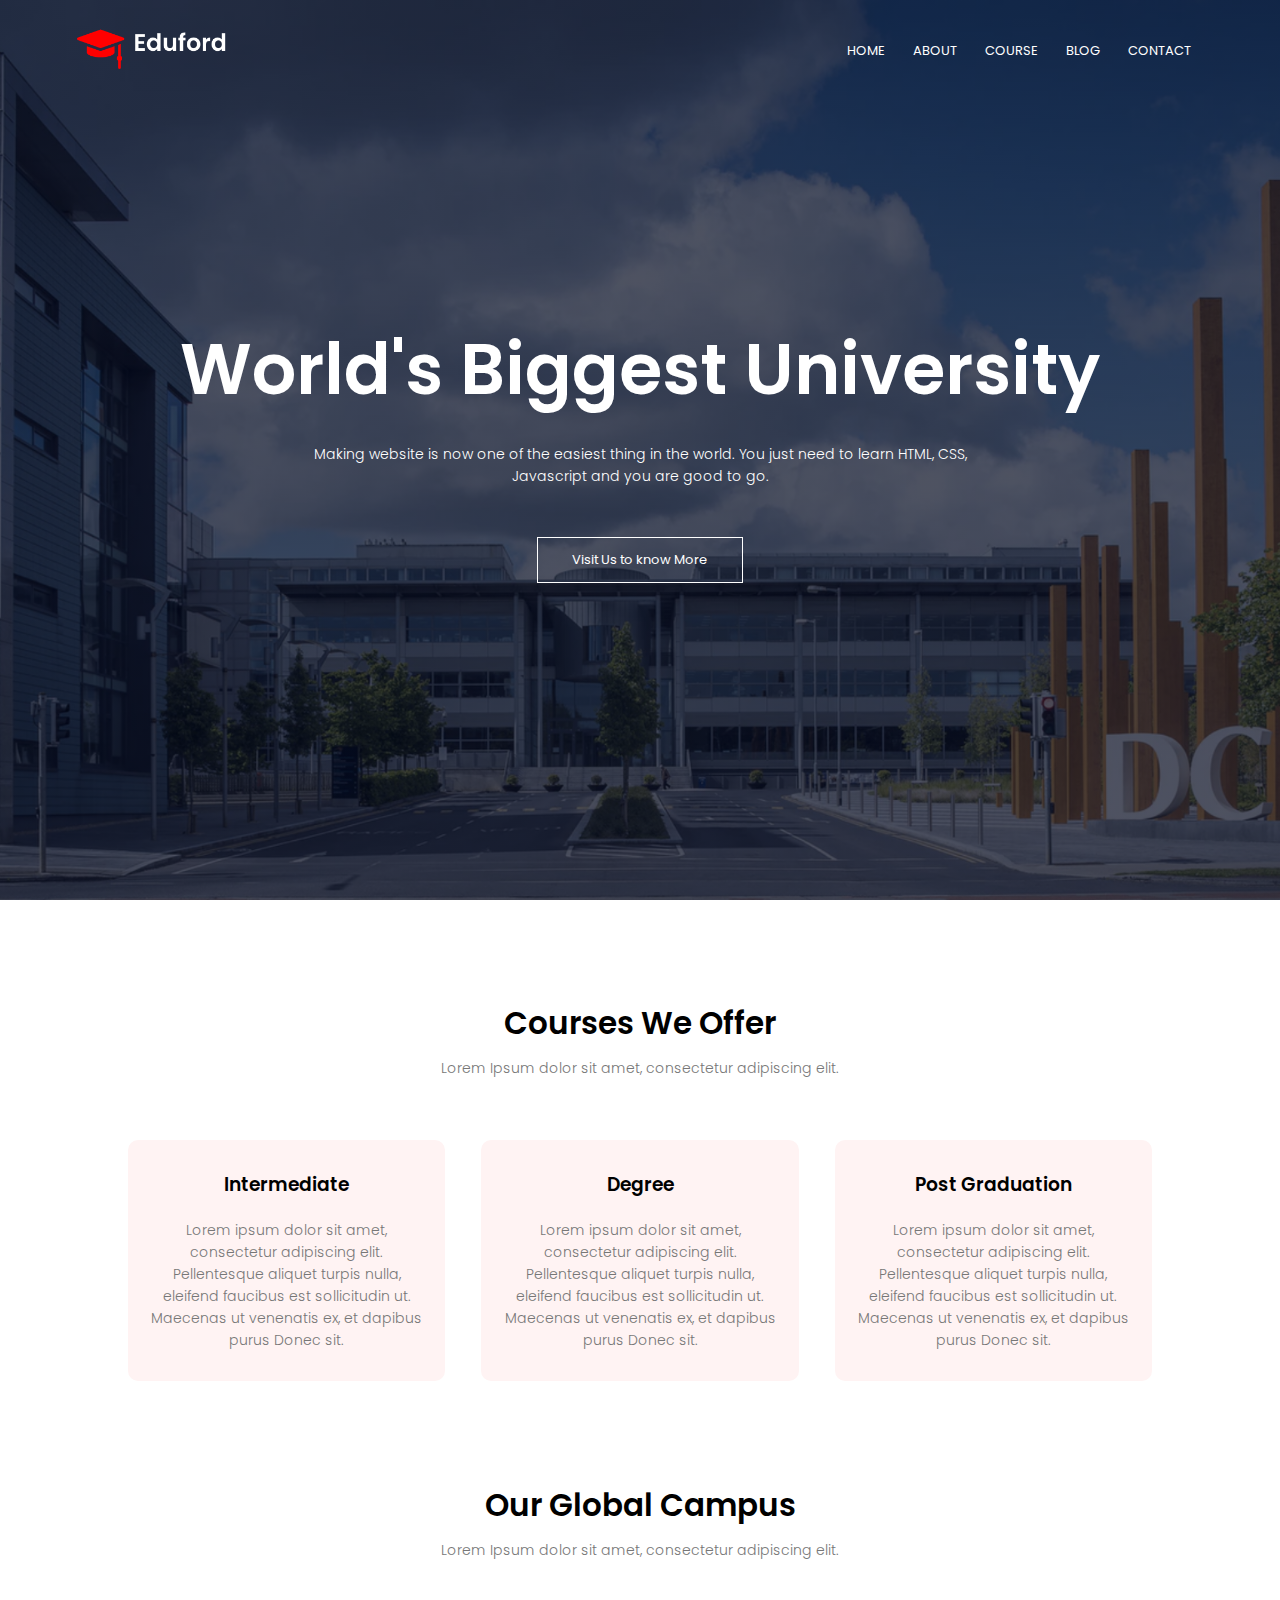
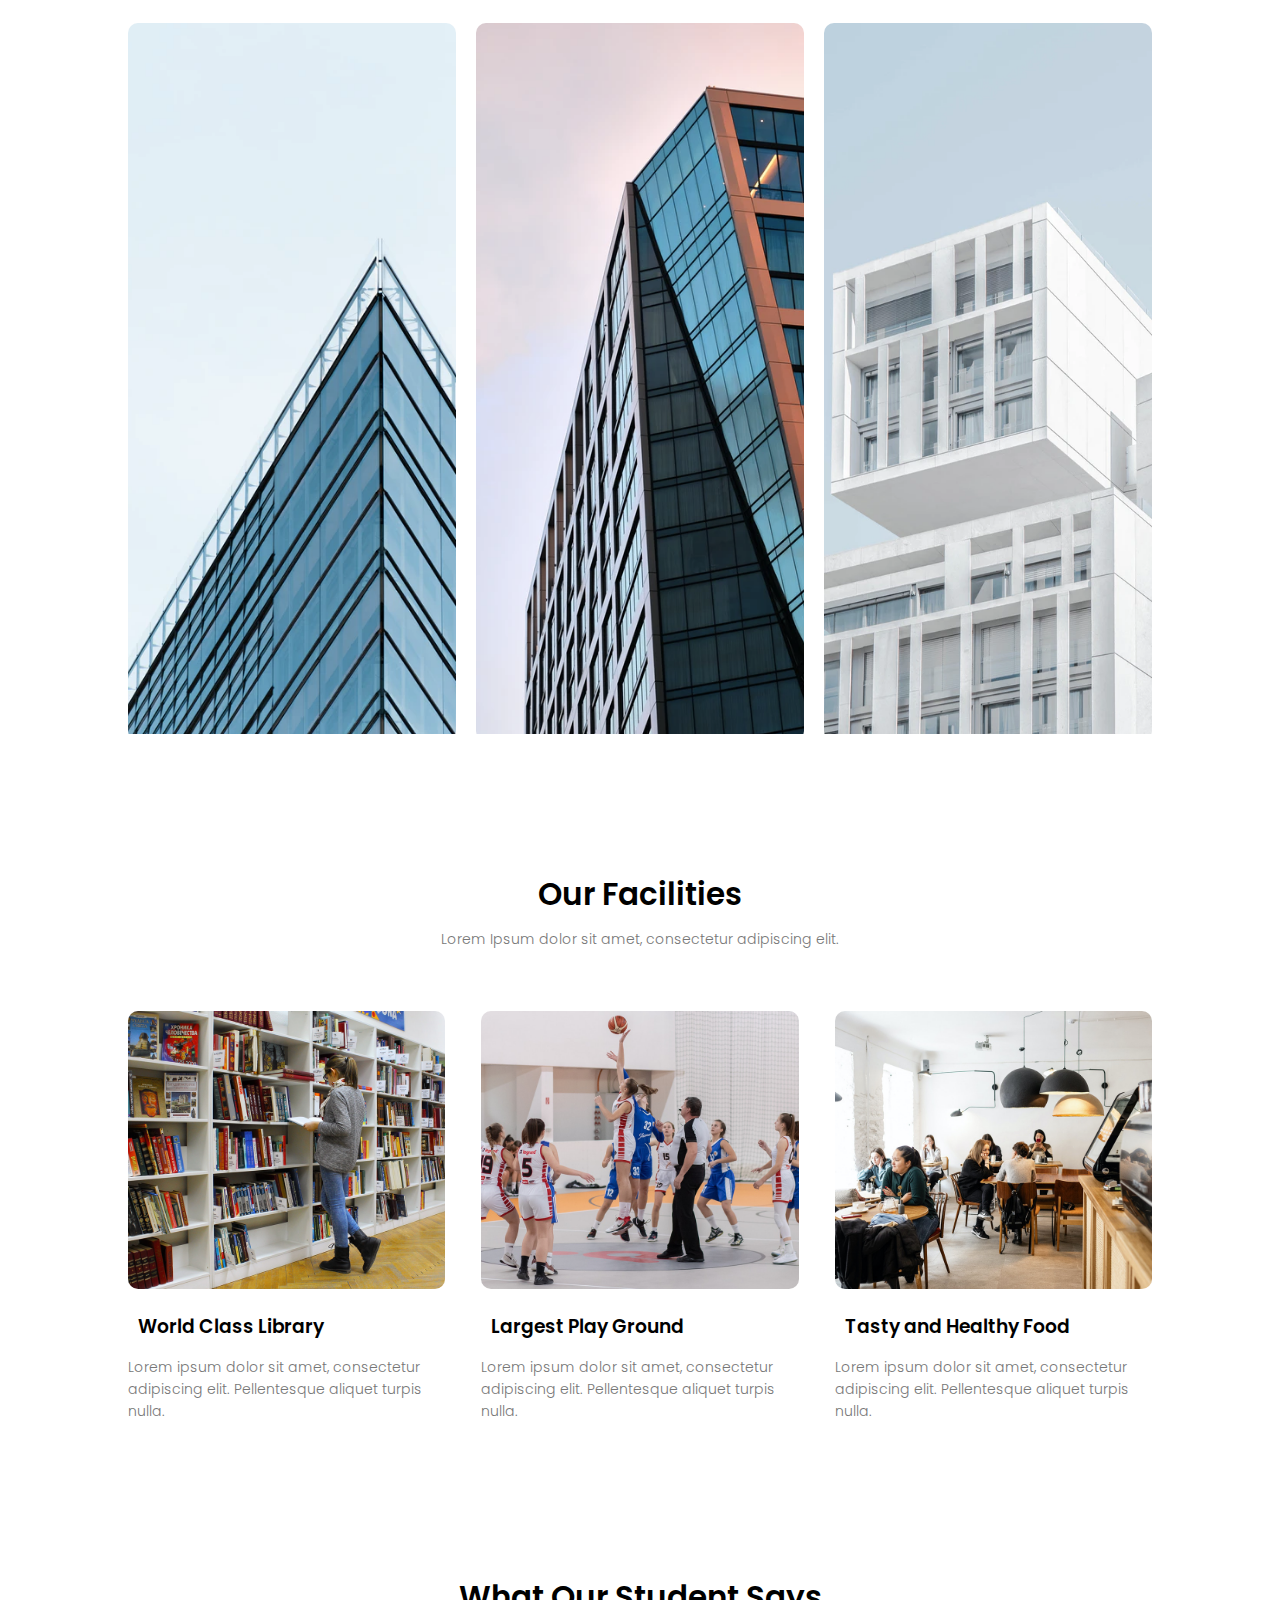
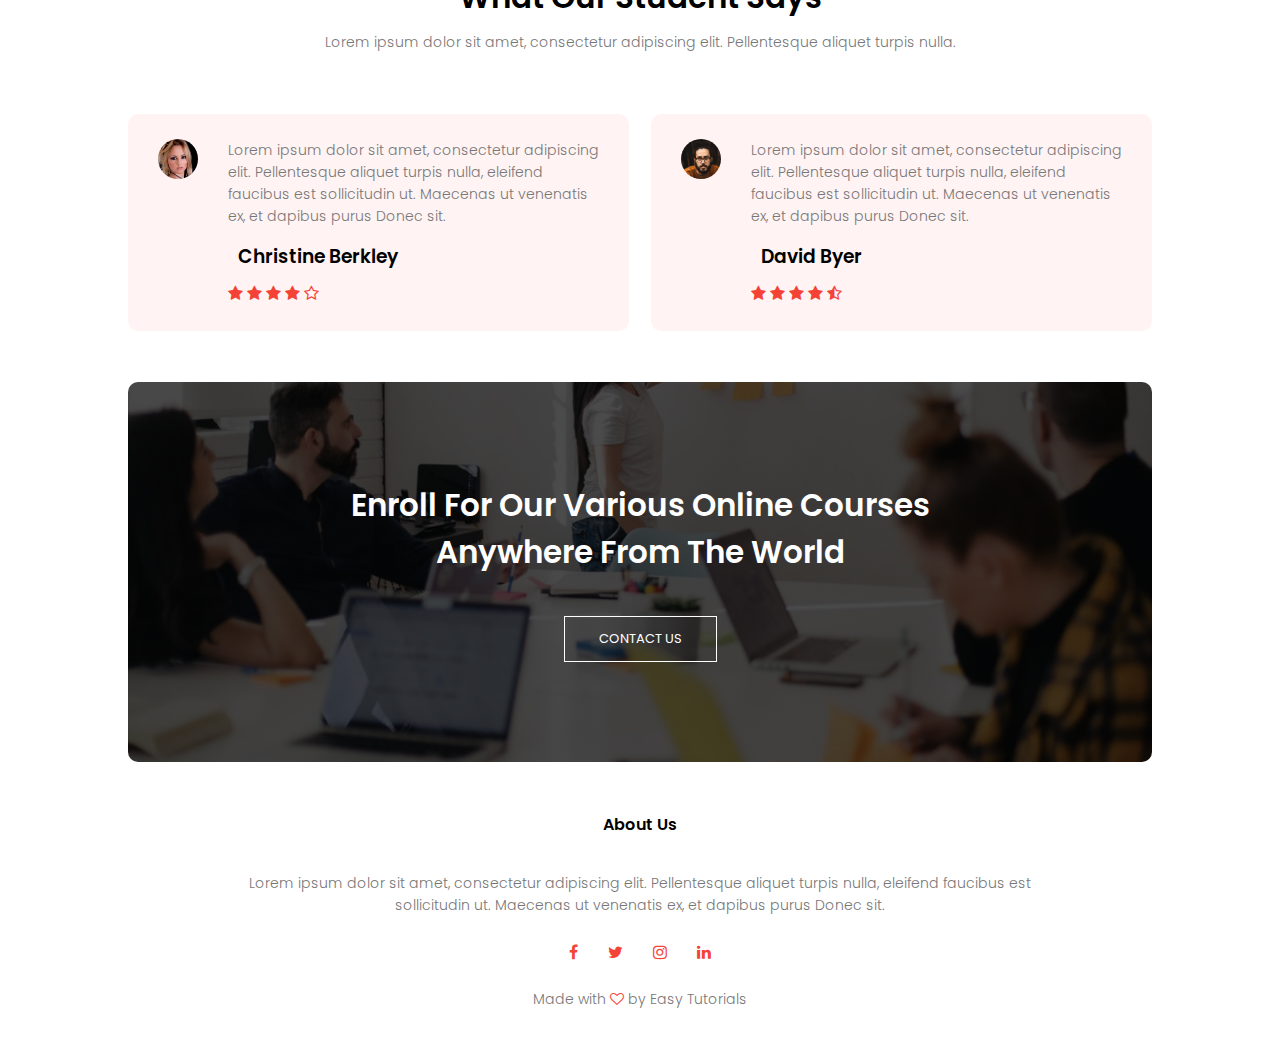
==== index.html @ 5dd43e8d "Initial commit" ====
<!DOCTYPE html>
<html>
<head>
    <meta name="viewport" content="with=device-width, initial-scale=1.0">
        <title>University Website Design - Easy Tutorials</title>
        <link rel="stylesheet" href="style.css">
        <link rel="preconnect" href="https://fonts.googleapis.com">
        <link rel="preconnect" href="https://fonts.gstatic.com" crossorigin>
        <link href="https://fonts.googleapis.com/css2?family=Poppins:ital,wght@0,100;0,200;0,300;0,400;0,500;0,600;0,700;0,800;0,900;1,100;1,200;1,300;1,400;1,500;1,600;1,700;1,800;1,900&display=swap" rel="stylesheet">
        <link rel="stylesheet" href="https://stackpath.bootstrapcdn.com/font-awesome/4.7.0/css/font-awesome.min.css">
    </head>
    <body>
        <section class="header">
            <nav>
                <a href="index.html"><img src="images/logo.png"></a>
                <div class="nav-links" id="navLinks"> 
                    <i class="fa fa-times" onclick="hideMenu()"></i>
                    <ul>
                        <li><a href="">HOME</a></li>
                        <li><a href="">ABOUT</a></li>
                        <li><a href="">COURSE</a></li>
                        <li><a href="">BLOG</a></li>
                        <li><a href="">CONTACT</a></li>
                    </ul>
                </div>
                <i class="fa fa-bars" onclick="showMenu()"></i>
            </nav>
<div class="text-box">
        <h1>World's Biggest University</h1>
        <p>Making website is now one of the easiest thing in the world. You just need to learn HTML, CSS, <br> Javascript and you are good to go.</p>
        <a href="" class="hero-btn">Visit Us to know More</a>



        </section>

<!------- Course -------->

<section class="course">
    <h1>Courses We Offer</h1>
    <p>Lorem Ipsum dolor sit amet, consectetur adipiscing elit.</p>

    <div class="row">
        <div class="course-col">
            <h3>Intermediate</h3>
            <p>Lorem ipsum dolor sit amet, consectetur adipiscing elit. Pellentesque aliquet turpis nulla, eleifend faucibus est sollicitudin ut. Maecenas ut venenatis ex, et dapibus purus Donec sit.</p>
        </div>
        <div class="course-col">
            <h3>Degree</h3>
            <p>Lorem ipsum dolor sit amet, consectetur adipiscing elit. Pellentesque aliquet turpis nulla, eleifend faucibus est sollicitudin ut. Maecenas ut venenatis ex, et dapibus purus Donec sit.</p>
        </div>
        <div class="course-col">
            <h3>Post Graduation</h3>
            <p>Lorem ipsum dolor sit amet, consectetur adipiscing elit. Pellentesque aliquet turpis nulla, eleifend faucibus est sollicitudin ut. Maecenas ut venenatis ex, et dapibus purus Donec sit.</p>
        </div>
    </div>

</section>


<!------- Campus -------->

<section class="campus">
    <h1>Our Global Campus</h1>
    <p>Lorem Ipsum dolor sit amet, consectetur adipiscing elit.</p>

    <div class="row">
        <div class="campus-col">
            <img src="images/london.png">
            <div class="layer">
                <h3>LONDON</h3>
            </div>
        </div>
        <div class="campus-col">
            <img src="images/newyork.png">
            <div class="layer">
                <h3>NEW YORK</h3>
            </div>
        </div>
        <div class="campus-col">
            <img src="images/washington.png">
            <div class="layer">
                <h3>WASHINGTON</h3>
            </div>
        </div>
    </div>


</section>

<!------ Facilities ------->

<section class="facilities">
    <h1>Our Facilities</h1>
    <p>Lorem Ipsum dolor sit amet, consectetur adipiscing elit.</p>


<div class="row">
    <div class="facilities-col">
        <img src="images/library.png">
        <h3>World Class Library</h3>
        <p>Lorem ipsum dolor sit amet, consectetur adipiscing elit. Pellentesque aliquet turpis nulla.</p>
    </div>
    <div class="facilities-col">
        <img src="images/basketball.png">
        <h3>Largest Play Ground</h3>
        <p>Lorem ipsum dolor sit amet, consectetur adipiscing elit. Pellentesque aliquet turpis nulla.</p>
    </div>
    <div class="facilities-col">
        <img src="images/cafeteria.png">
        <h3>Tasty and Healthy Food</h3>
        <p>Lorem ipsum dolor sit amet, consectetur adipiscing elit. Pellentesque aliquet turpis nulla.</p>
    </div>
</div>



</section>



<!------Testimonials------>

<section class="testimonials">
    <h1>What Our Student Says</h1>
    <p>Lorem ipsum dolor sit amet, consectetur adipiscing elit. Pellentesque aliquet turpis nulla.</p>

    <div class="row">
        <div class="testimonials-col">
            <img src="images/user1.jpg">
            <div>
                <p>Lorem ipsum dolor sit amet, consectetur adipiscing elit. Pellentesque aliquet turpis nulla, eleifend faucibus est sollicitudin ut. Maecenas ut venenatis ex, et dapibus purus Donec sit.</p>
                <h3>Christine Berkley</h3>
                <i class="fa fa-star"></i>
                <i class="fa fa-star"></i>
                <i class="fa fa-star"></i>
                <i class="fa fa-star"></i>
                <i class="fa fa-star-o"></i>
            </div>
        </div>
        <div class="testimonials-col">
            <img src="images/user2.jpg">
            <div>
                <p>Lorem ipsum dolor sit amet, consectetur adipiscing elit. Pellentesque aliquet turpis nulla, eleifend faucibus est sollicitudin ut. Maecenas ut venenatis ex, et dapibus purus Donec sit.</p>
                <h3>David Byer</h3>
                <i class="fa fa-star"></i>
                <i class="fa fa-star"></i>
                <i class="fa fa-star"></i>
                <i class="fa fa-star"></i>
                <i class="fa fa-star-half-o"></i>
            </div>
        </div>
        
    </div>




</section>

<!--------Call to Action------>


<section class="cta">
    <h1>Enroll For Our Various Online Courses<br>Anywhere From The World</h1>
    <a href="" class="hero-btn">CONTACT US</a>
    
</section>


<!-------- Footer -------->

<section class="footer">
    <h4>About Us</h4>
    <p>Lorem ipsum dolor sit amet, consectetur adipiscing elit. Pellentesque aliquet turpis nulla, eleifend faucibus est<br>sollicitudin ut. Maecenas ut venenatis ex, et dapibus purus Donec sit.</p>
    <div class="icons">
        <i class="fa fa-facebook"></i>
        <i class="fa fa-twitter"></i>
        <i class="fa fa-instagram"></i>
        <i class="fa fa-linkedin"></i>
    </div>
    <p>Made with <i class="fa fa-heart-o"></i> by Easy Tutorials</p>
</section>



<!----------JavaScript for Toggle Menu----------->
        <script>
            var navLinks = document.getElementById("navLinks");

            function showMenu(){
                navLinks.style.right = "0";
            }

            function hideMenu(){
                navLinks.style.right = "-200px";
            }

        </script>

    </body>
</html>
---- style.css ----
*{
    margin: 0;
    padding: 0;
    font-family: 'Poppins', sans-serif;
      
}
:root{
--bg-color--: #f44336;
--2nd-color--: #fff3f3;


}
.header{
    min-height: 100vh;
    width: 100%;
    background-image: linear-gradient(rgba(4,9,30,0.7),rgba(4,9,30,0.7)),url("images/banner.png");
    background-position: center;
    background-size: cover;
    position: relative;

}
nav{
    display: flex;
    padding: 2% 6%;
    justify-content: space-between;
    align-items: center;
}
nav img{
    width: 150px;

}
.nav-links{
    flex: 1;
    text-align: right;
}
.nav-links ul li{
    list-style: none;
    display: inline-block;
    padding: 8px 12px;
    position: relative;
}

.nav-links ul li a{
   color: #fff;
   text-decoration: none; 
   font-size: 13px;
}

.nav-links ul li::after{
    content:'';
    width: 0%;
    height: 2px;
    background: #f44336;
    display: block;
    margin: auto;
    transition: 0.5s;
}
.nav-links ul li:hover::after{
    width: 100%;
    
}
.text-box{
    width: 90%;
    color: #fff;
    position: absolute;
    top: 50%;
    left: 50%;
    transform: translate(-50%, -50%);
    text-align: center;
}
.text-box h1{
    font-size: 70px;

}
.text-box p{
    margin: 10px 0 40px;
    font-size: 14px;
    color: #fff;
}
.hero-btn{
    display: inline-block;
    text-decoration: none;
    color: #fff;
    border: 1px solid #fff;
    padding: 12px 34px;
    font-size: 13px;
    background: transparent;
    position: relative;
    cursor: pointer;
    
}
.hero-btn:hover{
    border: 1px solid #f44336;
    background: var(--bg-color--);
    transition: 1s;
}

nav .fa{
    display: none;

}

@media(max-width: 500px){
    .text-box h1{
        font-size: 20px;
    
    }
    .nav-links ul li{
        display: block;
    }
    .nav-links{
        position: absolute;
        background: var(--bg-color--);
        height: 100vh;
        width: 200px;
        top: 0;
        right: -200px;
        text-align: left;
        z-index:2;
        transition: 1s;

    }
    nav .fa{
        display: block;
        color: #fff;
        font-size: 22px;
        cursor: pointer;
        padding: additional;
        padding: 10px 10px;
    }
    .nav-links ul{
        padding: 30px;

    }

}
/*-------COURSE------*/
.course{
    width: 80%;
    margin: auto;
    text-align: center;
    padding-top: 100px;
}
h1{
    font-size: 31px;
    font-weight: 600;

}
p{
    color: #777;
    font-size: 14px;
    font-weight: 300;
    line-height: 22px;
    padding: 10px;
}
.row{
    margin-top: 5%;
    display: flex;
    justify-content: space-between;
   
  
}

.course-col{
    flex-basis: 31%;
    background: var(--2nd-color--);
    border-radius: 10px;
    margin-bottom: 5%;
    padding: 20px 12px;
    box-sizing: border-box;
    transition:0.5s;
}
h3{
    text-align: center;
    font-weight: 600;
    margin: 10px;

}
.course-col:hover{
    box-shadow: 0 0 20px 0px rgba(0,0,0.2);
}
@media(max-width: 700px){
    .row{
        flex-direction: column;

    }

}
.campus{
    width: 80%;
    margin: auto;
    text-align: center;
    padding-top: 50px;

}
.campus-col{
    flex-basis: 32%;
    border-radius: 10px;
    margin-bottom: 30px;
    position: relative;
    overflow: hidden;
}
campus-col img{
    width: 100%;
    display: block;
}
.layer{
   
    height: 100%;
    width:100%;
    position: absolute;
    top:0;
    left: 0;

}
.layer:hover{
    background:rgba(226,0,0,0.7);

}
.layer h3{
    width:100%;
    font-weight: 500;
    color: #fff;
    font-size: 26px;
    bottom: 0;
    left: 50%;
    transform: translateX(-50%);
    position: absolute;
    opacity: 0;
    transition: 0.5s;
}
.layer:hover h3{
    bottom: 49%;
    opacity:1;
}
/* Facilities*/
.facilities{
    width:80%;
    margin: auto;
    text-align: center;
    padding-top: 100px;
}
.facilities-col{
    flex-basis: 31%;
    border-radius: 10px;
    margin-bottom: 5%;
    text-align: left;
}
.facilities-col img{
    width: 100%;
    border: 10px;

    border-radius: 10px;
}
.facilities-col p{
    padding: 0;
}
.facilities-col h3{
    margin-top: 16px;
    margin-bottom: 15px;
    text-align: left;

}

/* Testimonials*/
.testimonials{
    width: 80%;
    margin: auto;
    padding-top: 100px;
    text-align: center;
}
.testimonials-col{
    flex-basis: 44%;
    border-radius: 10px;
    margin-bottom: 5%;
    text-align: left;
    background: #fff3f3;
    padding: 25px;
    cursor: pointer;
    display: flex;
}
.testimonials-col img{
    height: 40px;
    margin-left: 5px;
    margin-right: 30px;
    border-radius: 50%;
}

.testimonials-col p{
    padding:0;
}
.testimonials-col h3{
    margin-top: 15px;
    text-align: left;
}
.testimonials-col .fa{
    color: #f44336;
}
@media(max-width:700px){
    .testimonials-col img{
        
        margin-left: 0px;
        margin-right: 30px;

    }

}
/* call to action */
.cta{
    margin: auto;
    width: 80%;
    background-image: linear-gradient(rgba(0,0,0,0.7), rgba(0,0,0,0.7)), url(images/banner2.jpg);
    background-position: center;
    background-size: cover;
    border-radius: 10px;
    text-align: center;
    padding: 100px 0;
}
.cta h1{
    color: #fff;
    margin-bottom: 40px;
    padding:0;
}
@media(max-width: 700px){
    .cta h1{
        font-size: 24px;
    }
}

/* footer */
.footer{
    width:100%;
    text-align: center;
    padding: 30px 0;
}
.footer h4{
    margin-bottom: 25px;
    margin-top: 20px;
    font-weight: 600;
}
.icons .fa{
    color: #f44336;
    margin: 0 13px;
    cursor: pointer;
    padding: 18px 0;

}
.fa-heart-o{
    color: #f44336;
}


/*--------- about us page ---------*/
.sub-header{
    height: 50vh;
    width: 100%;
    background-image: linear-gradient(rgba(4,9,30,0.7),rgba(4,9,30,0.7)),url(images/background.jpg);
    background-position: center;
    background-size: cover;
    text-align: center;
    color:#fff;
}
.sub-header h1{
    margin-top: 100px;
}

.about-us{
    width: 80%;
    margin: auto;
    padding-top: 80px;
    padding-bottom: 50px;
}

.about-col{
    flex-basis: 48%;
    padding: 30px 2px;
}
.about-col img{
    width: 100%;
}

.about-col h1{
    padding-top: 0;
}

.about-col p{
    padding: 15px 0 25px;
}

.red-btn{
    border: 1px solid #f44336;
    background: transparent;
    color: #f44336;
}

.red-btn:hover{
    color: #fff;
}

/*--------blog content-----------*/

.blog-content{
    width: 80%;
    margin: auto;
    padding: 60px 0;

}
.block-left{
    flex-basis: 65%;
}
.blog-left img{
    width: 100%;
}
.blog-left h2{
    color: #222;
    font-weight: 600;
    margin: 30px 0;
}
.blog-left p{
    color: #999;
    padding:0;
}
.blog-right{
    flex-basis: 32%;
    
}
.blog-right h3{
    background: #f44336;
    color: #fff;
    padding: 7px 0;
    font-size: 16px;
    margin-bottom: 20px;   
}
.blog-right div{
    display: flex;
    align-items: center;
    justify-content: space-between;
    color: #555;
    padding: 8px;
    box-sizing:border-box;

}
.comment-box{
    border: 1px solid #ccc;
    margin: 50px 0;
    padding: 10px 20px;
}
.comment-box h3{
    text-align: left;
}
.comment-form input, .comment-form textarea{
    width: 100%;
    padding: 10px;
    margin: 15px 0;
    box-sizing: border-box;
    border:none;
    outline:none;
    background: #f0f0f0;
}
.comment-form button{
    margin: 10px 0;
}
@media(max-width: 700px){
    .sub-header h1{
        font-size: 24px;
    }
}





/*---------- contact us page --------------*/
.location{
    width: 80%;
    margin: auto;
    padding: 80px 0;
}
.location iframe{
    width: 100%;
}
.contact-us{
    width: 80%;
    margin: auto;
}
.contact-col{
    flex-basis: 48%;
    margin-bottom: 30px;
}
.contact-col div{
    display: flex;
    align-items: center;
    margin-bottom: 40px;
}
.contact-col div .fa{
    font-size: 28px;
    color: #f44336;
    margin:10px;
    margin-right: 30px;
}
.contact-col div p{
    padding: 0;
}
.contact-col div h5{
font-size: 20px;
margin-bottom: 5px;
color: #555;
font-weight: 400;
}
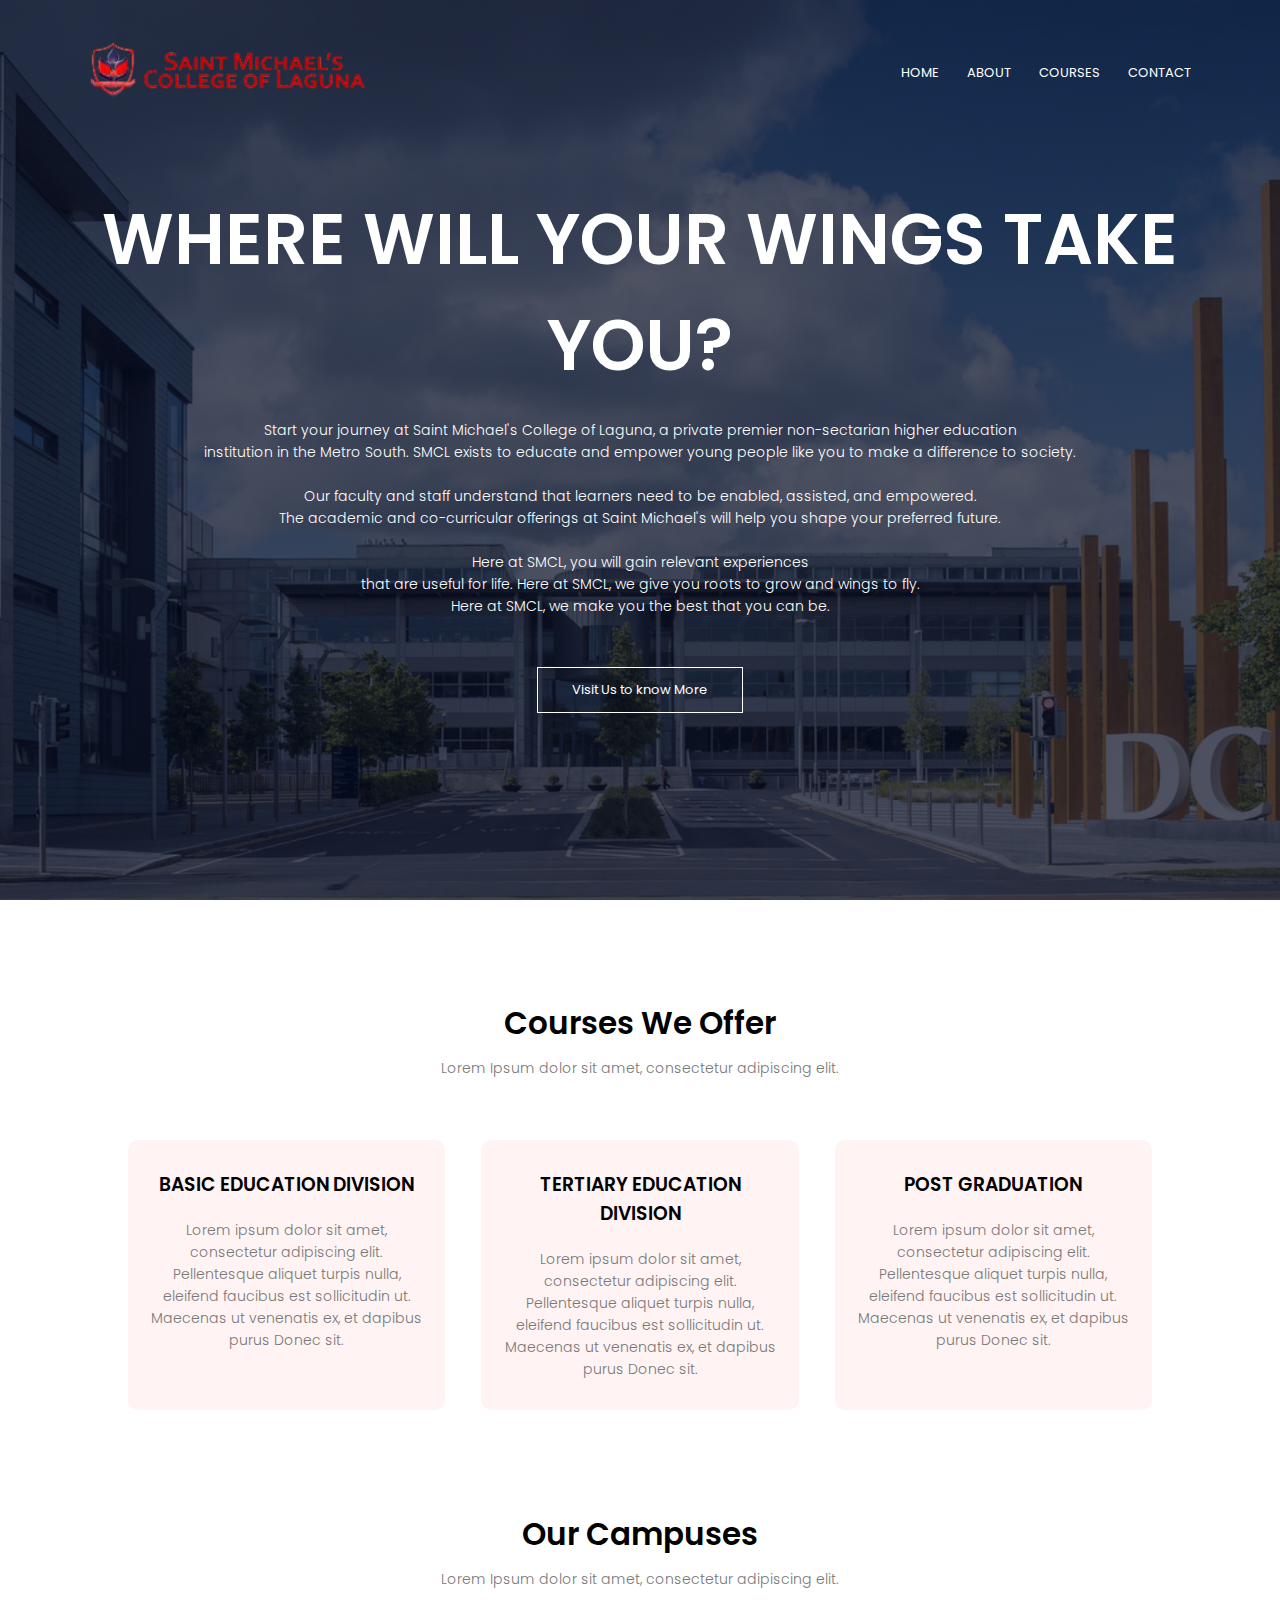
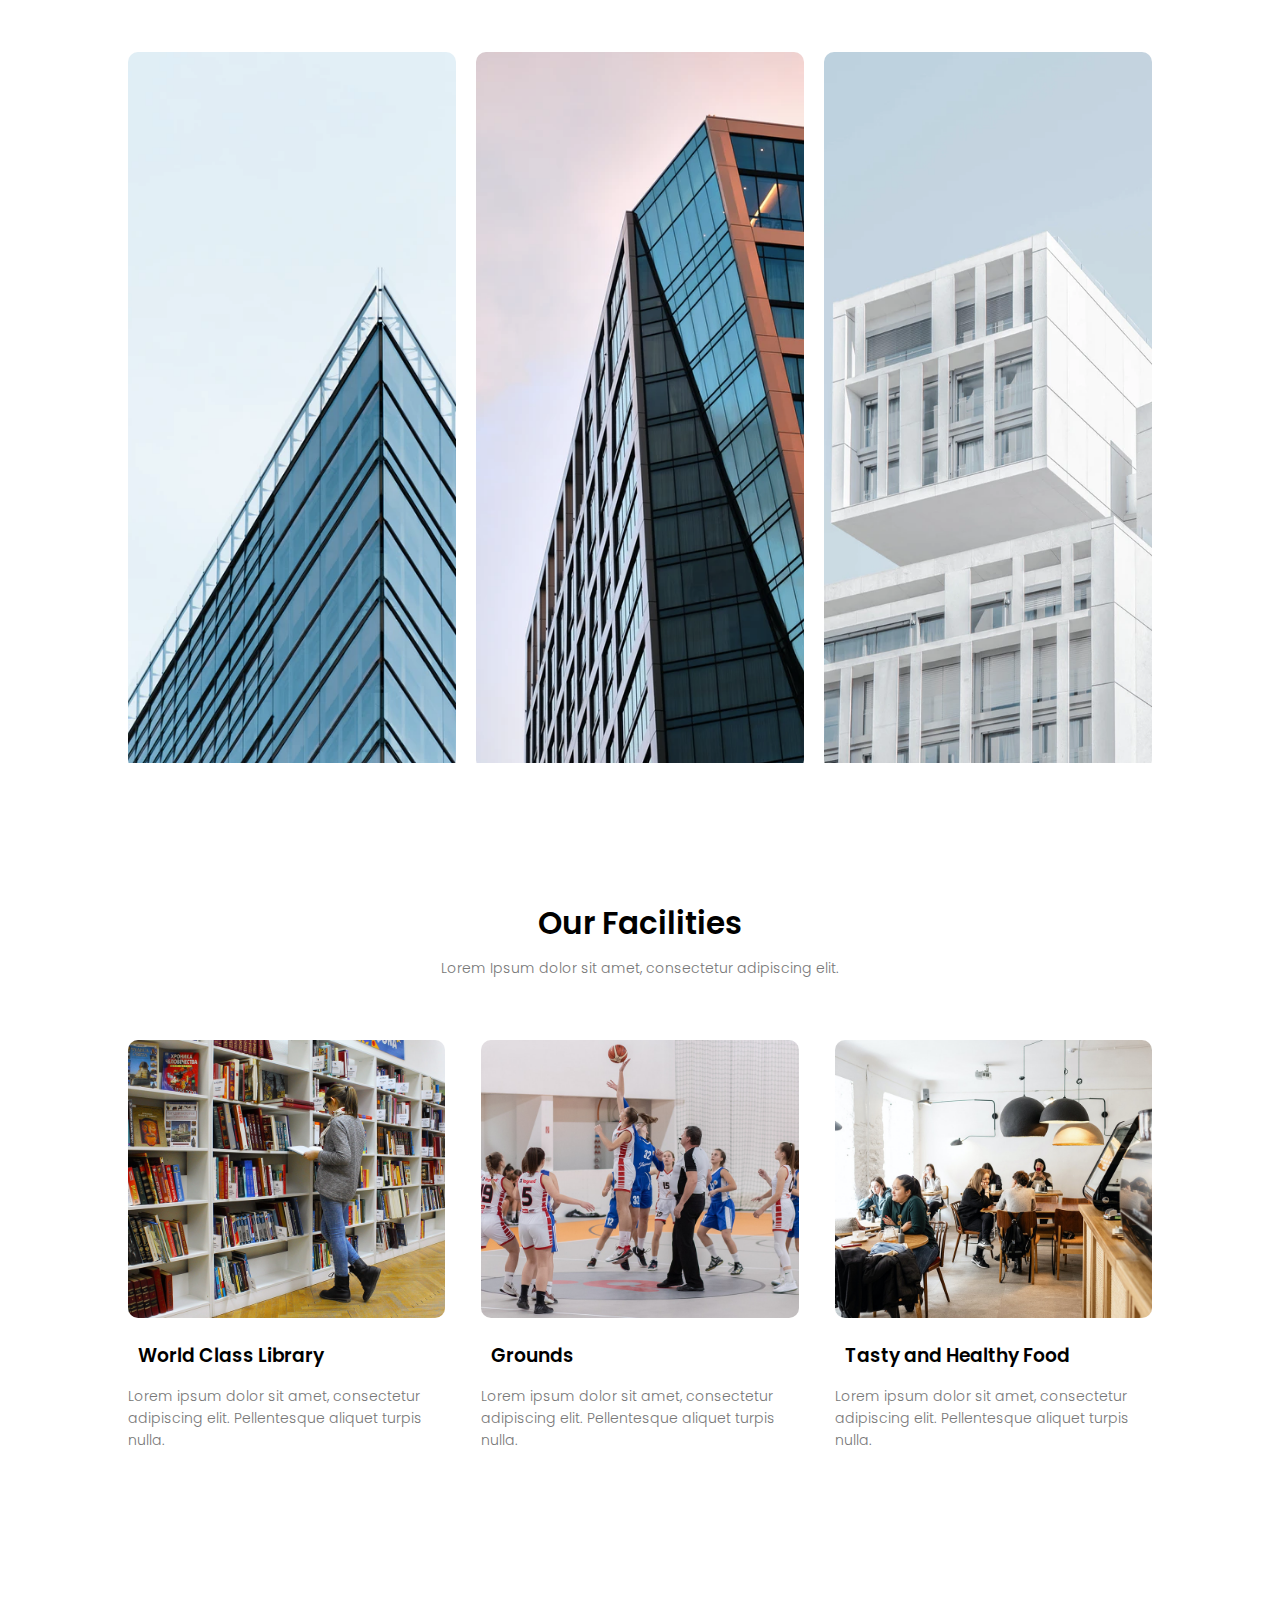
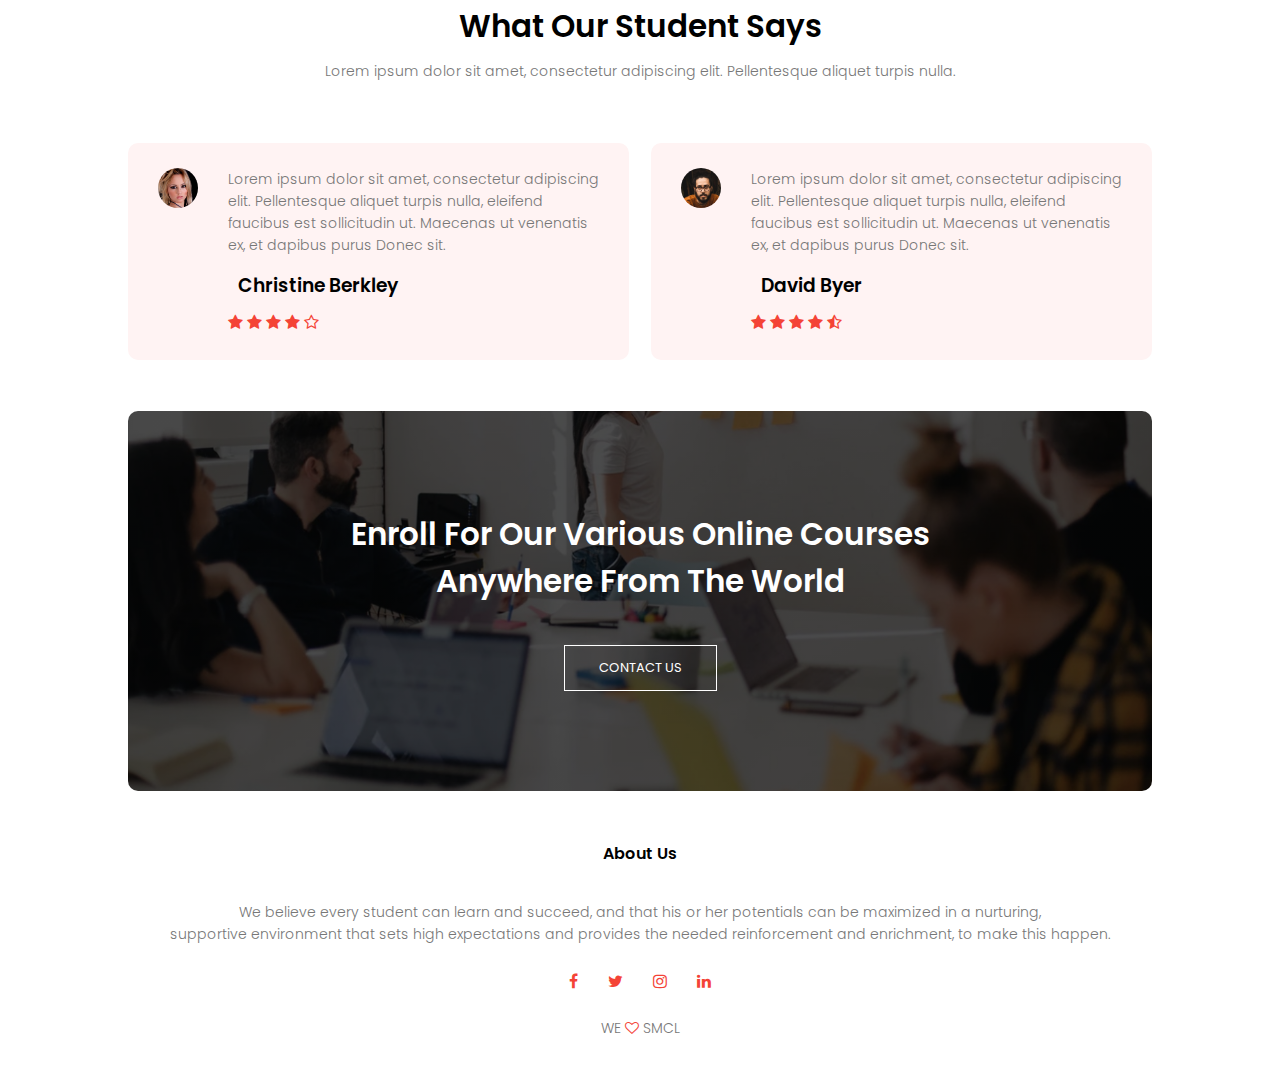
==== commit ab2e8120: "ginawa ko shang SMCL" ====
--- a/index.html
+++ b/index.html
@@ -12,45 +12,52 @@
     <body>
         <section class="header">
             <nav>
-                <a href="index.html"><img src="images/logo.png"></a>
+                <a href="index.html"><img src="images/SMCLlogo-removebg-preview.png"></a>
                 <div class="nav-links" id="navLinks"> 
                     <i class="fa fa-times" onclick="hideMenu()"></i>
                     <ul>
-                        <li><a href="">HOME</a></li>
-                        <li><a href="">ABOUT</a></li>
-                        <li><a href="">COURSE</a></li>
-                        <li><a href="">BLOG</a></li>
-                        <li><a href="">CONTACT</a></li>
+                        <li><a href="#" class="active">HOME</a></li>
+                        <li><a href="#about">ABOUT</a></li>
+                        <li><a href="#courses">COURSES</a></li>
+                        <li><a href="#contact">CONTACT</a></li>
                     </ul>
                 </div>
                 <i class="fa fa-bars" onclick="showMenu()"></i>
             </nav>
 <div class="text-box">
-        <h1>World's Biggest University</h1>
-        <p>Making website is now one of the easiest thing in the world. You just need to learn HTML, CSS, <br> Javascript and you are good to go.</p>
+      
+        <h1>WHERE WILL YOUR WINGS TAKE YOU?</h1>
+        <p>Start your journey at Saint Michael's College of Laguna, a private premier non-sectarian higher education <BR> institution in the Metro South. SMCL exists to educate and empower young people like you to make a difference to society. <BR> <BR>
+
+            Our faculty and staff understand that learners need to be enabled, assisted, and empowered.  <BR> The academic and co-curricular offerings at Saint Michael's will help you shape your preferred future. <BR> <BR>
+            
+            Here at SMCL, you will gain relevant experiences  <BR> that are useful for life. Here at SMCL, we give you roots to grow and wings to fly. <BR>
+            
+            Here at SMCL, we make you the best that you can be.</p>
         <a href="" class="hero-btn">Visit Us to know More</a>
 
-
-
+      
+           
         </section>
 
 <!------- Course -------->
 
-<section class="course">
+<section class="course" id="courses">
+
     <h1>Courses We Offer</h1>
     <p>Lorem Ipsum dolor sit amet, consectetur adipiscing elit.</p>
 
     <div class="row">
         <div class="course-col">
-            <h3>Intermediate</h3>
+            <h3>BASIC EDUCATION DIVISION</h3>
             <p>Lorem ipsum dolor sit amet, consectetur adipiscing elit. Pellentesque aliquet turpis nulla, eleifend faucibus est sollicitudin ut. Maecenas ut venenatis ex, et dapibus purus Donec sit.</p>
         </div>
         <div class="course-col">
-            <h3>Degree</h3>
+            <h3>TERTIARY EDUCATION DIVISION</h3>
             <p>Lorem ipsum dolor sit amet, consectetur adipiscing elit. Pellentesque aliquet turpis nulla, eleifend faucibus est sollicitudin ut. Maecenas ut venenatis ex, et dapibus purus Donec sit.</p>
         </div>
         <div class="course-col">
-            <h3>Post Graduation</h3>
+            <h3>POST GRADUATION</h3>
             <p>Lorem ipsum dolor sit amet, consectetur adipiscing elit. Pellentesque aliquet turpis nulla, eleifend faucibus est sollicitudin ut. Maecenas ut venenatis ex, et dapibus purus Donec sit.</p>
         </div>
     </div>
@@ -60,27 +67,27 @@
 
 <!------- Campus -------->
 
-<section class="campus">
-    <h1>Our Global Campus</h1>
+<section class="campus" id="about">
+    <h1>Our Campuses</h1>
     <p>Lorem Ipsum dolor sit amet, consectetur adipiscing elit.</p>
 
     <div class="row">
         <div class="campus-col">
             <img src="images/london.png">
             <div class="layer">
-                <h3>LONDON</h3>
+                <h3>LAGUNA</h3>
             </div>
         </div>
         <div class="campus-col">
             <img src="images/newyork.png">
             <div class="layer">
-                <h3>NEW YORK</h3>
+                <h3>ILIGAN</h3>
             </div>
         </div>
         <div class="campus-col">
             <img src="images/washington.png">
             <div class="layer">
-                <h3>WASHINGTON</h3>
+                <h3>LAGUNA</h3>
             </div>
         </div>
     </div>
@@ -103,7 +110,7 @@
     </div>
     <div class="facilities-col">
         <img src="images/basketball.png">
-        <h3>Largest Play Ground</h3>
+        <h3>Grounds</h3>
         <p>Lorem ipsum dolor sit amet, consectetur adipiscing elit. Pellentesque aliquet turpis nulla.</p>
     </div>
     <div class="facilities-col">
@@ -161,7 +168,7 @@
 <!--------Call to Action------>
 
 
-<section class="cta">
+<section class="cta" id="contact">
     <h1>Enroll For Our Various Online Courses<br>Anywhere From The World</h1>
     <a href="" class="hero-btn">CONTACT US</a>
     
@@ -172,14 +179,14 @@
 
 <section class="footer">
     <h4>About Us</h4>
-    <p>Lorem ipsum dolor sit amet, consectetur adipiscing elit. Pellentesque aliquet turpis nulla, eleifend faucibus est<br>sollicitudin ut. Maecenas ut venenatis ex, et dapibus purus Donec sit.</p>
+    <p>We believe every student can learn and succeed, and that his or her potentials can be maximized in a nurturing, <BR> supportive environment that sets high expectations and provides the needed reinforcement and enrichment, to make this happen.</p>
     <div class="icons">
         <i class="fa fa-facebook"></i>
         <i class="fa fa-twitter"></i>
         <i class="fa fa-instagram"></i>
         <i class="fa fa-linkedin"></i>
     </div>
-    <p>Made with <i class="fa fa-heart-o"></i> by Easy Tutorials</p>
+    <p>WE  <i class="fa fa-heart-o"></i> SMCL</p>
 </section>
 
 
--- a/style.css
+++ b/style.css
@@ -26,7 +26,7 @@
     align-items: center;
 }
 nav img{
-    width: 150px;
+    width: 300px;
 
 }
 .nav-links{
